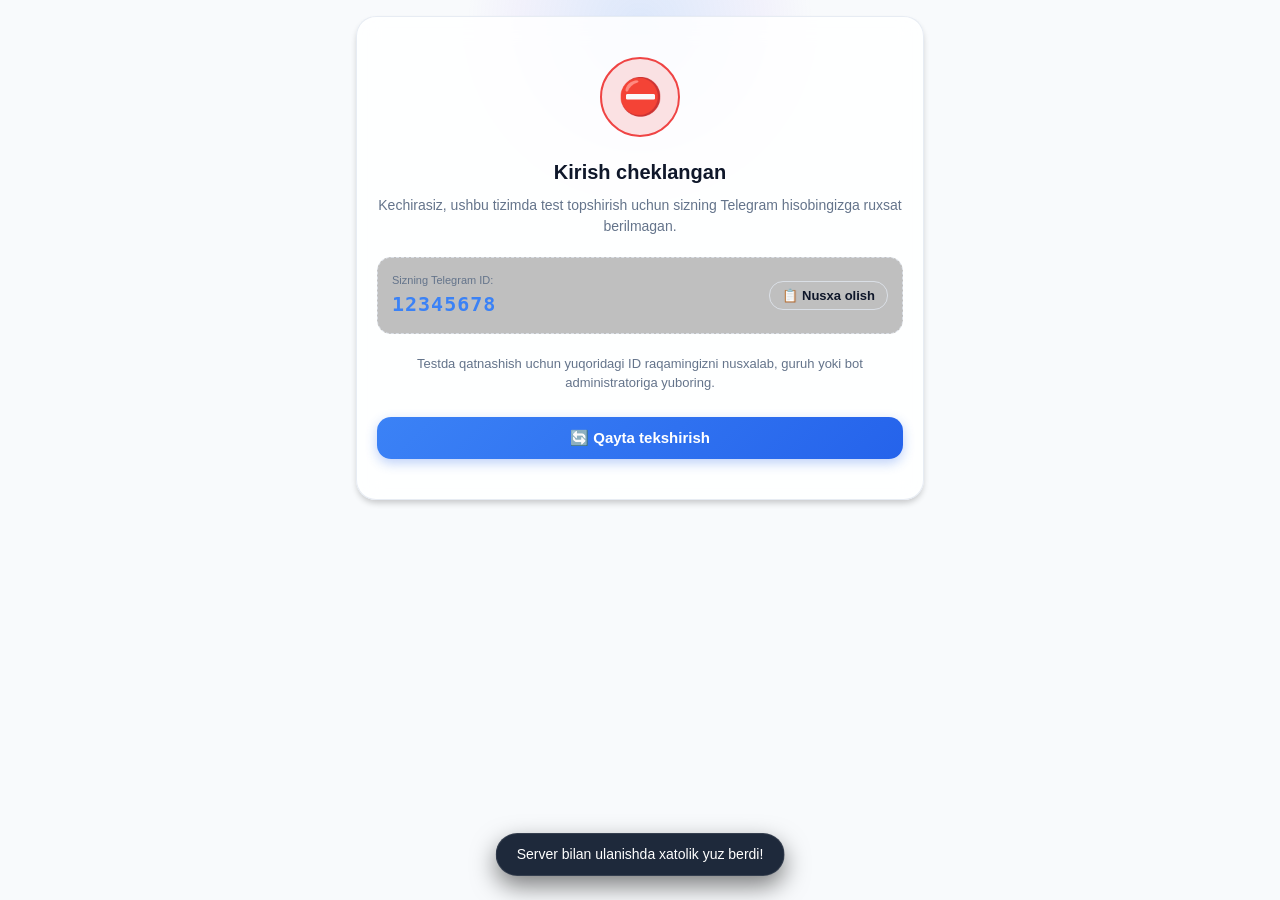
==== templates/index.html @ 949c12a4 "Initial commit" ====
<!DOCTYPE html>
<html lang="uz">
<head>
  <meta charset="UTF-8">
  <meta name="viewport" content="width=device-width, initial-scale=1.0, maximum-scale=1.0, user-scalable=no">
  <title>Onlayn Test Tizimi</title>
  
  <!-- Telegram Web App SDK -->
  <script src="https://telegram.org/js/telegram-web-app.js"></script>
  
  <!-- Stylesheets -->
  <link rel="stylesheet" href="/static/css/style.css?v=1.0">
</head>
<body>
  <div class="ambient-glow"></div>

  <div class="container">
    
    <!-- APP HEADER -->
    <header class="app-header" id="appHeader" style="display: none;">
      <div class="user-badge">
        <div class="user-avatar" id="headerAvatar">U</div>
        <div class="user-info">
          <span class="user-name" id="headerName">Yuklanmoqda...</span>
          <span class="user-id-badge" id="headerId">ID: ...</span>
        </div>
      </div>
      
      <!-- Timer (visible during quiz) -->
      <div class="timer-badge" id="timerBadge" style="display: none;">
        <span>⏱️</span>
        <span id="timerText">50:00</span>
      </div>
    </header>

    <!-- VIEW 1: LOADING -->
    <main id="loadingView" class="glass-card" style="text-align: center; padding: 60px 20px;">
      <div class="spinner"></div>
      <p style="margin-top: 20px; font-weight: 500; color: var(--hint-color);" id="loadingStatusText">
        Tizim ma'lumotlari yuklanmoqda...
      </p>
    </main>

    <!-- VIEW 2: ACCESS DENIED (Ruxsat berilmagan) -->
    <main id="deniedView" class="glass-card denied-screen" style="display: none;">
      <div class="denied-icon">⛔</div>
      <h2 style="font-size: 20px; margin-bottom: 8px;">Kirish cheklangan</h2>
      <p style="color: var(--hint-color); font-size: 14px;">
        Kechirasiz, ushbu tizimda test topshirish uchun sizning Telegram hisobingizga ruxsat berilmagan.
      </p>

      <div class="id-box">
        <div style="text-align: left;">
          <div style="font-size: 11px; color: var(--hint-color);">Sizning Telegram ID:</div>
          <div class="id-value" id="deniedUserId">12345678</div>
        </div>
        <button class="btn btn-outline" style="padding: 6px 12px; font-size: 13px;" onclick="copyTelegramId()">
          📋 Nusxa olish
        </button>
      </div>

      <p style="font-size: 13px; color: var(--hint-color); margin-bottom: 24px;">
        Testda qatnashish uchun yuqoridagi ID raqamingizni nusxalab, guruh yoki bot administratoriga yuboring.
      </p>

      <button class="btn btn-primary btn-full" onclick="recheckAccess()">
        🔄 Qayta tekshirish
      </button>
    </main>

    <!-- VIEW 3: WELCOME / START SCREEN -->
    <main id="welcomeView" class="glass-card" style="display: none;">
      <div style="text-align: center; margin-bottom: 24px;">
        <div style="font-size: 40px; margin-bottom: 10px;">🎯</div>
        <h2 style="font-size: 22px; font-weight: 700; margin-bottom: 6px;" id="welcomeTitle">
          Xush kelibsiz!
        </h2>
        <p style="color: var(--hint-color); font-size: 14px;">
          Onlayn test topshirish platformasi
        </p>
      </div>

      <!-- Test parameters card -->
      <div style="background: rgba(255,255,255,0.04); border-radius: var(--radius-md); padding: 16px; margin-bottom: 20px;">
        <div style="display: flex; justify-content: space-between; margin-bottom: 12px;">
          <span style="color: var(--hint-color); font-size: 14px;">📝 Savollar soni:</span>
          <span style="font-weight: 700;" id="welcomeQuestionCount">50 ta</span>
        </div>
        <div style="display: flex; justify-content: space-between; margin-bottom: 12px;">
          <span style="color: var(--hint-color); font-size: 14px;">⏳ Ajratilgan vaqt:</span>
          <span style="font-weight: 700;" id="welcomeDuration">50 daqiqa</span>
        </div>
        <div style="display: flex; justify-content: space-between;">
          <span style="color: var(--hint-color); font-size: 14px;">🎯 O'tish bali:</span>
          <span style="font-weight: 700; color: var(--accent-success);" id="welcomePassScore">60%</span>
        </div>
      </div>

      <!-- Rules list -->
      <div style="font-size: 13px; color: var(--hint-color); margin-bottom: 24px; line-height: 1.6;">
        <p>• Har bir savolda 4 ta variantdan faqat 1 tasi to'g'ri.</p>
        <p>• Savollar orasida erkin o'tishingiz va javoblarni o'zgartirishingiz mumkin.</p>
        <p>• Vaqt tugagach barcha belgilangan javoblar avtomatik saqlanadi.</p>
      </div>

      <button class="btn btn-primary btn-full" style="font-size: 17px; padding: 14px;" onclick="startQuiz()">
        🚀 Testni boshlash
      </button>

      <button class="btn btn-outline btn-full" style="margin-top: 10px;" onclick="openHistoryModal()">
        📊 Mening natijalarim
      </button>
    </main>

    <!-- VIEW 4: QUIZ INTERACTIVE VIEW -->
    <main id="quizView" style="display: none; flex-direction: column; flex: 1;">
      
      <!-- Progress Bar -->
      <div class="quiz-progress-wrapper">
        <div class="quiz-progress-info">
          <span>Savol <strong id="progressCurrent">1</strong> / <span id="progressTotal">50</span></span>
          <span>Javob berildi: <strong id="progressAnsweredCount">0</strong></span>
        </div>
        <div class="progress-track">
          <div class="progress-fill" id="progressBar"></div>
        </div>
      </div>

      <!-- Question Card -->
      <div class="glass-card" style="margin-bottom: 16px;">
        <div class="question-header">
          <span class="q-tag" id="qCategory">Umumiy</span>
          <button class="flag-btn" id="flagBtn" onclick="toggleFlagCurrentQuestion()">
            <span id="flagIcon">☆</span>
            <span id="flagText">Belgilash</span>
          </button>
        </div>

        <div class="question-text" id="questionText">
          Savol yuklanmoqda...
        </div>

        <!-- Options A, B, C, D -->
        <div class="options-list" id="optionsContainer">
          <!-- Rendered dynamically -->
        </div>
      </div>

      <!-- Navigation & Controls -->
      <div class="quiz-nav-footer">
        <button class="btn btn-outline" id="prevBtn" onclick="goToPrevQuestion()">
          ◀️ Oldingi
        </button>

        <button class="btn btn-outline" onclick="openPaletteModal()" title="Savollar ro'yxati">
          📌 <span id="paletteBtnText">1/50</span>
        </button>

        <button class="btn btn-primary" id="nextBtn" onclick="goToNextQuestion()">
          Keyingi ▶️
        </button>
      </div>

      <div style="margin-top: 12px;">
        <button class="btn btn-success btn-full" onclick="promptFinishQuiz()">
          ✅ Testni yakunlash
        </button>
      </div>

    </main>

    <!-- VIEW 5: RESULTS & REVIEW VIEW -->
    <main id="resultsView" style="display: none;">
      
      <div class="glass-card results-card">
        <div class="score-circle" id="resultScoreCircle">
          <span class="score-percent" id="resultPercentage">0%</span>
          <span class="score-ratio" id="resultRatio">0 / 0</span>
        </div>

        <h2 style="font-size: 20px; font-weight: 700; margin-bottom: 6px;" id="resultStatusTitle">
          Test yakunlandi
        </h2>
        <p style="color: var(--hint-color); font-size: 14px;" id="resultStatusSubtitle">
          Natijangiz hisoblandi
        </p>

        <!-- Stats Grid -->
        <div class="stats-grid">
          <div class="stat-card">
            <div class="stat-label">To'g'ri javoblar</div>
            <div class="stat-val" style="color: var(--accent-success);" id="statCorrect">0</div>
          </div>
          <div class="stat-card">
            <div class="stat-label">Noto'g'ri javoblar</div>
            <div class="stat-val" style="color: var(--accent-danger);" id="statWrong">0</div>
          </div>
          <div class="stat-card">
            <div class="stat-label">Sarflangan vaqt</div>
            <div class="stat-val" id="statTime">00:00</div>
          </div>
          <div class="stat-card">
            <div class="stat-label">O'tish holati</div>
            <div class="stat-val" id="statPassed">O'tdi</div>
          </div>
        </div>

        <div style="display: flex; gap: 10px;">
          <button class="btn btn-primary btn-full" onclick="restartTest()">
            🔄 Qayta topshirish
          </button>
          <button class="btn btn-outline" onclick="closeWebApp()">
            Chiqish
          </button>
        </div>
      </div>

      <!-- Detailed Review Section -->
      <div class="glass-card">
        <h3 style="font-size: 17px; font-weight: 700; margin-bottom: 12px;">
          Xatolar ustida ishlash & Tahlil
        </h3>

        <!-- Filter tabs -->
        <div class="filter-tabs">
          <div class="filter-tab active" data-filter="all" onclick="filterReview('all')">
            Barchasi (<span id="countAll">0</span>)
          </div>
          <div class="filter-tab" data-filter="wrong" onclick="filterReview('wrong')">
            Noto'g'ri (<span id="countWrong">0</span>)
          </div>
          <div class="filter-tab" data-filter="correct" onclick="filterReview('correct')">
            To'g'ri (<span id="countCorrect">0</span>)
          </div>
        </div>

        <div id="reviewContainer">
          <!-- Rendered dynamically -->
        </div>
      </div>

    </main>

  </div>

  <!-- MODAL 1: QUESTION PALETTE GRID -->
  <div class="modal-overlay" id="paletteModal" onclick="closePaletteModal(event)">
    <div class="modal-sheet" onclick="event.stopPropagation()">
      <div class="sheet-handle"></div>
      <div class="sheet-title">
        <span>Savollar ro'yxati</span>
        <button class="btn btn-outline btn-icon-only" style="width: 32px; height: 32px; font-size: 16px;" onclick="closePaletteModal()">✕</button>
      </div>

      <!-- Grid of questions 1..50 -->
      <div class="palette-grid" id="paletteGrid">
        <!-- Rendered dynamically -->
      </div>

      <!-- Legend -->
      <div class="palette-legend">
        <div class="legend-badge">
          <div class="legend-dot" style="background: var(--accent-success);"></div>
          <span>Javob berilgan</span>
        </div>
        <div class="legend-badge">
          <div class="legend-dot" style="background: var(--accent-warning);"></div>
          <span>Belgilangan (★)</span>
        </div>
        <div class="legend-badge">
          <div class="legend-dot" style="background: rgba(255,255,255,0.2);"></div>
          <span>Javobsiz</span>
        </div>
        <div class="legend-badge">
          <div class="legend-dot" style="border: 2px solid var(--accent-primary);"></div>
          <span>Hozirgi savol</span>
        </div>
      </div>
    </div>
  </div>

  <!-- MODAL 2: FINISH CONFIRMATION -->
  <div class="modal-overlay" id="confirmModal">
    <div class="modal-sheet" onclick="event.stopPropagation()">
      <div class="sheet-handle"></div>
      <h3 style="font-size: 18px; font-weight: 700; margin-bottom: 8px;">
        Testni yakunlaysizmi?
      </h3>
      <p style="color: var(--hint-color); font-size: 14px; margin-bottom: 16px;" id="confirmSummaryText">
        Siz 50 ta savoldan 45 tasiga javob berdingiz.
      </p>

      <div style="display: flex; gap: 10px;">
        <button class="btn btn-outline btn-full" onclick="closeConfirmModal()">
          Davom etish
        </button>
        <button class="btn btn-success btn-full" onclick="submitQuizFinal()">
          Yakunlash
        </button>
      </div>
    </div>
  </div>

  <!-- MODAL 3: PAST RESULTS & PERSONAL ANALYTICS -->
  <div class="modal-overlay" id="historyModal" onclick="closeHistoryModal(event)">
    <div class="modal-sheet" onclick="event.stopPropagation()">
      <div class="sheet-handle"></div>
      <div class="sheet-title">
        <span>Mening Natijalarim va Tahlil</span>
        <button class="btn btn-outline btn-icon-only" style="width: 32px; height: 32px;" onclick="closeHistoryModal()">✕</button>
      </div>

      <!-- Tabs: Tahlil vs Tarix -->
      <div class="filter-tabs" style="margin-top: 6px; margin-bottom: 14px;">
        <div class="filter-tab active" id="tabUserAnalytics" onclick="switchUserModalTab('analytics')">
          📈 O'zlashtirish tahlili
        </div>
        <div class="filter-tab" id="tabUserHistory" onclick="switchUserModalTab('history')">
          📋 Urinishlar tarixi
        </div>
      </div>

      <!-- Container 1: Personal Analytics -->
      <div id="userAnalyticsView">
        <div class="stats-grid" style="margin-top: 0; margin-bottom: 14px;">
          <div class="stat-card">
            <div class="stat-label">Eng yuqori ball</div>
            <div class="stat-val" style="color: var(--accent-success);" id="userBestScore">0%</div>
          </div>
          <div class="stat-card">
            <div class="stat-label">O'rtacha ball</div>
            <div class="stat-val" style="color: var(--accent-primary);" id="userAvgScore">0%</div>
          </div>
        </div>

        <div style="font-weight: 600; font-size: 14px; margin-bottom: 8px;">
          📚 Fanlar bo'yicha tahlil (Kuchli va zaif tomonlar):
        </div>
        <div id="userCategoryBreakdown" style="display: flex; flex-direction: column; gap: 8px; margin-bottom: 14px;">
          <!-- Dynamic category accuracy bars -->
        </div>
      </div>

      <!-- Container 2: History List -->
      <div id="historyList" style="display: none;">
        <p style="color: var(--hint-color); text-align: center; padding: 20px;">Yuklanmoqda...</p>
      </div>
    </div>
  </div>

  <!-- Toast message element -->
  <div class="toast" id="toast"></div>

  <!-- App logic JavaScript -->
  <script src="/static/js/app.js?v=1.0"></script>
</body>
</html>
---- static/css/style.css ----
/* ===================================================
   TELEGRAM WEB APP QUIZ PLATFORM - STYLES
   Modern, sleek, mobile-first design with Telegram Theme integration
   =================================================== */

:root {
  --bg-color: var(--tg-theme-bg-color, #0f172a);
  --secondary-bg-color: var(--tg-theme-secondary-bg-color, #1e293b);
  --card-bg: rgba(30, 41, 59, 0.7);
  --card-border: rgba(255, 255, 255, 0.1);
  --text-color: var(--tg-theme-text-color, #f8fafc);
  --hint-color: var(--tg-theme-hint-color, #94a3b8);
  --link-color: var(--tg-theme-link-color, #38bdf8);
  --button-color: var(--tg-theme-button-color, #2563eb);
  --button-text-color: var(--tg-theme-button-text-color, #ffffff);

  --accent-primary: #3b82f6;
  --accent-success: #10b981;
  --accent-warning: #f59e0b;
  --accent-danger: #ef4444;
  --accent-purple: #8b5cf6;

  --shadow-sm: 0 1px 2px 0 rgba(0, 0, 0, 0.05);
  --shadow-md: 0 4px 6px -1px rgba(0, 0, 0, 0.2);
  --shadow-lg: 0 10px 15px -3px rgba(0, 0, 0, 0.3);
  --radius-sm: 8px;
  --radius-md: 14px;
  --radius-lg: 20px;
  --radius-full: 9999px;

  --font-family: -apple-system, BlinkMacSystemFont, 'Segoe UI', Roboto, Helvetica, Arial, sans-serif;
}

/* Light theme overrides if Telegram is in light mode */
@media (prefers-color-scheme: light) {
  :root:not(.dark-mode) {
    --bg-color: var(--tg-theme-bg-color, #f8fafc);
    --secondary-bg-color: var(--tg-theme-secondary-bg-color, #ffffff);
    --card-bg: rgba(255, 255, 255, 0.85);
    --card-border: rgba(226, 232, 240, 0.8);
    --text-color: var(--tg-theme-text-color, #0f172a);
    --hint-color: var(--tg-theme-hint-color, #64748b);
  }
}

* {
  margin: 0;
  padding: 0;
  box-sizing: border-box;
  -webkit-tap-highlight-color: transparent;
  font-family: var(--font-family);
}

body {
  background-color: var(--bg-color);
  color: var(--text-color);
  min-height: 100vh;
  display: flex;
  flex-direction: column;
  overflow-x: hidden;
  position: relative;
  font-size: 15px;
  line-height: 1.5;
}

/* Background ambient glow effect */
.ambient-glow {
  position: fixed;
  top: -150px;
  left: 50%;
  transform: translateX(-50%);
  width: 350px;
  height: 350px;
  background: radial-gradient(circle, rgba(59, 130, 246, 0.15) 0%, rgba(139, 92, 246, 0.05) 50%, transparent 70%);
  pointer-events: none;
  z-index: 0;
}

.container {
  max-width: 600px;
  width: 100%;
  margin: 0 auto;
  padding: 16px;
  position: relative;
  z-index: 1;
  flex: 1;
  display: flex;
  flex-direction: column;
}

/* Glassmorphism Card */
.glass-card {
  background: var(--card-bg);
  backdrop-filter: blur(12px);
  -webkit-backdrop-filter: blur(12px);
  border: 1px solid var(--card-border);
  border-radius: var(--radius-lg);
  padding: 20px;
  box-shadow: var(--shadow-md);
  margin-bottom: 16px;
}

/* Header */
.app-header {
  display: flex;
  align-items: center;
  justify-content: space-between;
  padding-bottom: 12px;
  margin-bottom: 16px;
  border-bottom: 1px solid var(--card-border);
}

.user-badge {
  display: flex;
  align-items: center;
  gap: 10px;
}

.user-avatar {
  width: 38px;
  height: 38px;
  border-radius: var(--radius-full);
  background: linear-gradient(135deg, var(--accent-primary), var(--accent-purple));
  display: flex;
  align-items: center;
  justify-content: center;
  font-weight: 700;
  color: #fff;
  font-size: 16px;
  box-shadow: 0 2px 6px rgba(59, 130, 246, 0.4);
}

.user-info {
  display: flex;
  flex-direction: column;
}

.user-name {
  font-weight: 600;
  font-size: 15px;
}

.user-id-badge {
  font-size: 11px;
  color: var(--hint-color);
}

/* Timer Badge */
.timer-badge {
  display: flex;
  align-items: center;
  gap: 6px;
  background: rgba(59, 130, 246, 0.15);
  border: 1px solid rgba(59, 130, 246, 0.3);
  padding: 6px 14px;
  border-radius: var(--radius-full);
  font-weight: 700;
  font-size: 16px;
  font-family: monospace;
  color: var(--accent-primary);
  letter-spacing: 0.5px;
  transition: all 0.3s ease;
}

.timer-badge.warning {
  background: rgba(245, 158, 11, 0.2);
  border-color: var(--accent-warning);
  color: var(--accent-warning);
}

.timer-badge.danger {
  background: rgba(239, 68, 68, 0.25);
  border-color: var(--accent-danger);
  color: var(--accent-danger);
  animation: pulse 1s infinite alternate;
}

@keyframes pulse {
  0% { transform: scale(1); }
  100% { transform: scale(1.05); }
}

/* Progress bar */
.quiz-progress-wrapper {
  margin-bottom: 16px;
}

.quiz-progress-info {
  display: flex;
  justify-content: space-between;
  font-size: 12px;
  color: var(--hint-color);
  margin-bottom: 6px;
}

.progress-track {
  width: 100%;
  height: 6px;
  background: rgba(255, 255, 255, 0.1);
  border-radius: var(--radius-full);
  overflow: hidden;
}

.progress-fill {
  height: 100%;
  background: linear-gradient(90deg, var(--accent-primary), var(--accent-purple));
  width: 0%;
  border-radius: var(--radius-full);
  transition: width 0.3s ease;
}

/* Question Area */
.question-header {
  display: flex;
  justify-content: space-between;
  align-items: center;
  margin-bottom: 12px;
}

.q-tag {
  font-size: 12px;
  padding: 4px 10px;
  border-radius: var(--radius-full);
  background: rgba(255, 255, 255, 0.1);
  color: var(--hint-color);
  font-weight: 500;
}

.flag-btn {
  background: none;
  border: none;
  color: var(--hint-color);
  cursor: pointer;
  display: flex;
  align-items: center;
  gap: 4px;
  font-size: 13px;
  padding: 4px 8px;
  border-radius: var(--radius-sm);
  transition: all 0.2s ease;
}

.flag-btn.flagged {
  color: var(--accent-warning);
  background: rgba(245, 158, 11, 0.15);
}

.question-text {
  font-size: 17px;
  font-weight: 600;
  line-height: 1.45;
  margin-bottom: 20px;
  color: var(--text-color);
}

/* Options List */
.options-list {
  display: flex;
  flex-direction: column;
  gap: 10px;
}

.option-item {
  display: flex;
  align-items: flex-start;
  gap: 12px;
  padding: 14px 16px;
  background: rgba(255, 255, 255, 0.04);
  border: 1.5px solid var(--card-border);
  border-radius: var(--radius-md);
  cursor: pointer;
  transition: all 0.2s cubic-bezier(0.4, 0, 0.2, 1);
  user-select: none;
}

.option-item:hover {
  background: rgba(255, 255, 255, 0.08);
  border-color: rgba(255, 255, 255, 0.2);
}

.option-item.selected {
  background: rgba(59, 130, 246, 0.15);
  border-color: var(--accent-primary);
  box-shadow: 0 0 0 1px var(--accent-primary);
}

.option-letter {
  display: flex;
  align-items: center;
  justify-content: center;
  width: 28px;
  height: 28px;
  border-radius: var(--radius-full);
  background: rgba(255, 255, 255, 0.1);
  font-weight: 700;
  font-size: 13px;
  flex-shrink: 0;
  transition: all 0.2s ease;
}

.option-item.selected .option-letter {
  background: var(--accent-primary);
  color: #fff;
}

.option-text {
  font-size: 15px;
  padding-top: 3px;
  flex: 1;
  word-break: break-word;
}

/* Bottom Navigation Controls */
.quiz-nav-footer {
  margin-top: auto;
  padding-top: 16px;
  display: flex;
  align-items: center;
  justify-content: space-between;
  gap: 8px;
}

.btn {
  display: inline-flex;
  align-items: center;
  justify-content: center;
  gap: 8px;
  padding: 12px 18px;
  font-size: 15px;
  font-weight: 600;
  border-radius: var(--radius-md);
  border: none;
  cursor: pointer;
  transition: all 0.2s ease;
  text-decoration: none;
}

.btn:active {
  transform: scale(0.98);
}

.btn-primary {
  background: linear-gradient(135deg, var(--accent-primary), #2563eb);
  color: #ffffff;
  box-shadow: 0 4px 12px rgba(37, 99, 235, 0.3);
}

.btn-primary:hover {
  background: linear-gradient(135deg, #2563eb, #1d4ed8);
}

.btn-success {
  background: linear-gradient(135deg, var(--accent-success), #059669);
  color: #ffffff;
  box-shadow: 0 4px 12px rgba(16, 185, 129, 0.3);
}

.btn-outline {
  background: transparent;
  border: 1px solid var(--card-border);
  color: var(--text-color);
}

.btn-outline:hover {
  background: rgba(255, 255, 255, 0.05);
}

.btn-icon-only {
  width: 44px;
  height: 44px;
  padding: 0;
  border-radius: var(--radius-md);
}

.btn-full {
  width: 100%;
}

/* Palette Drawer / Modal */
.modal-overlay {
  position: fixed;
  inset: 0;
  background: rgba(0, 0, 0, 0.7);
  backdrop-filter: blur(4px);
  -webkit-backdrop-filter: blur(4px);
  z-index: 100;
  display: flex;
  align-items: flex-end;
  justify-content: center;
  opacity: 0;
  pointer-events: none;
  transition: opacity 0.3s ease;
}

.modal-overlay.active {
  opacity: 1;
  pointer-events: auto;
}

.modal-sheet {
  background: var(--secondary-bg-color);
  width: 100%;
  max-width: 600px;
  max-height: 85vh;
  border-radius: var(--radius-lg) var(--radius-lg) 0 0;
  padding: 20px;
  display: flex;
  flex-direction: column;
  transform: translateY(100%);
  transition: transform 0.3s cubic-bezier(0.16, 1, 0.3, 1);
  overflow-y: auto;
  box-shadow: 0 -10px 25px rgba(0, 0, 0, 0.5);
}

.modal-overlay.active .modal-sheet {
  transform: translateY(0);
}

.sheet-handle {
  width: 40px;
  height: 4px;
  background: rgba(255, 255, 255, 0.2);
  border-radius: var(--radius-full);
  margin: 0 auto 16px auto;
}

.sheet-title {
  font-size: 18px;
  font-weight: 700;
  margin-bottom: 12px;
  display: flex;
  justify-content: space-between;
  align-items: center;
}

/* Question Palette Grid (1 to 50) */
.palette-grid {
  display: grid;
  grid-template-columns: repeat(6, 1fr);
  gap: 8px;
  margin-bottom: 16px;
}

@media (min-width: 420px) {
  .palette-grid {
    grid-template-columns: repeat(8, 1fr);
  }
}

.palette-item {
  aspect-ratio: 1;
  display: flex;
  align-items: center;
  justify-content: center;
  font-size: 14px;
  font-weight: 600;
  border-radius: var(--radius-sm);
  background: rgba(255, 255, 255, 0.05);
  border: 1px solid var(--card-border);
  color: var(--hint-color);
  cursor: pointer;
  transition: all 0.2s ease;
  position: relative;
}

.palette-item.current {
  border: 2px solid var(--accent-primary);
  color: var(--accent-primary);
  font-weight: 700;
}

.palette-item.answered {
  background: rgba(16, 185, 129, 0.25);
  border-color: var(--accent-success);
  color: #fff;
}

.palette-item.flagged {
  background: rgba(245, 158, 11, 0.25);
  border-color: var(--accent-warning);
  color: #fff;
}

.palette-item.flagged::after {
  content: '★';
  position: absolute;
  top: 1px;
  right: 2px;
  font-size: 8px;
  color: var(--accent-warning);
}

.palette-legend {
  display: flex;
  flex-wrap: wrap;
  gap: 12px;
  font-size: 12px;
  color: var(--hint-color);
  padding-top: 12px;
  border-top: 1px solid var(--card-border);
}

.legend-badge {
  display: flex;
  align-items: center;
  gap: 6px;
}

.legend-dot {
  width: 10px;
  height: 10px;
  border-radius: var(--radius-full);
}

/* Access Denied Screen */
.denied-screen {
  text-align: center;
  padding: 40px 20px;
}

.denied-icon {
  width: 80px;
  height: 80px;
  margin: 0 auto 20px auto;
  background: rgba(239, 68, 68, 0.15);
  border: 2px solid var(--accent-danger);
  border-radius: var(--radius-full);
  display: flex;
  align-items: center;
  justify-content: center;
  font-size: 36px;
}

.id-box {
  background: rgba(0, 0, 0, 0.25);
  border: 1px dashed var(--card-border);
  padding: 14px;
  border-radius: var(--radius-md);
  margin: 20px 0;
  display: flex;
  align-items: center;
  justify-content: space-between;
}

.id-value {
  font-family: monospace;
  font-size: 20px;
  font-weight: 700;
  letter-spacing: 1px;
  color: var(--accent-primary);
}

/* Results Screen */
.results-card {
  text-align: center;
  padding: 30px 20px;
}

.score-circle {
  width: 130px;
  height: 130px;
  border-radius: var(--radius-full);
  margin: 0 auto 20px auto;
  display: flex;
  flex-direction: column;
  align-items: center;
  justify-content: center;
  background: radial-gradient(circle, rgba(59, 130, 246, 0.2) 0%, transparent 80%);
  border: 4px solid var(--accent-primary);
  box-shadow: 0 0 25px rgba(59, 130, 246, 0.3);
}

.score-circle.passed {
  border-color: var(--accent-success);
  box-shadow: 0 0 25px rgba(16, 185, 129, 0.4);
}

.score-circle.failed {
  border-color: var(--accent-danger);
  box-shadow: 0 0 25px rgba(239, 68, 68, 0.4);
}

.score-percent {
  font-size: 32px;
  font-weight: 800;
  line-height: 1;
}

.score-ratio {
  font-size: 13px;
  color: var(--hint-color);
  margin-top: 4px;
}

.stats-grid {
  display: grid;
  grid-template-columns: 1fr 1fr;
  gap: 12px;
  margin: 20px 0;
}

.stat-card {
  background: rgba(255, 255, 255, 0.04);
  padding: 14px;
  border-radius: var(--radius-md);
  text-align: left;
}

.stat-label {
  font-size: 12px;
  color: var(--hint-color);
  margin-bottom: 4px;
}

.stat-val {
  font-size: 18px;
  font-weight: 700;
}

/* Review Filter */
.filter-tabs {
  display: flex;
  gap: 8px;
  margin-bottom: 16px;
  overflow-x: auto;
}

.filter-tab {
  padding: 6px 14px;
  font-size: 13px;
  font-weight: 600;
  border-radius: var(--radius-full);
  background: rgba(255, 255, 255, 0.05);
  border: 1px solid var(--card-border);
  color: var(--hint-color);
  cursor: pointer;
  white-space: nowrap;
}

.filter-tab.active {
  background: var(--accent-primary);
  color: #fff;
  border-color: var(--accent-primary);
}

/* Review Question Card */
.review-item {
  border-left: 4px solid #64748b;
  margin-bottom: 14px;
}

.review-item.correct {
  border-left-color: var(--accent-success);
}

.review-item.wrong {
  border-left-color: var(--accent-danger);
}

.review-explanation {
  background: rgba(59, 130, 246, 0.1);
  border: 1px solid rgba(59, 130, 246, 0.2);
  border-radius: var(--radius-sm);
  padding: 10px;
  font-size: 13px;
  margin-top: 10px;
}

/* Toast Notification */
.toast {
  position: fixed;
  bottom: 24px;
  left: 50%;
  transform: translateX(-50%) translateY(100px);
  background: #1e293b;
  color: #ffffff;
  padding: 10px 20px;
  border-radius: var(--radius-full);
  font-size: 14px;
  font-weight: 500;
  box-shadow: 0 10px 25px rgba(0,0,0,0.5);
  border: 1px solid rgba(255, 255, 255, 0.1);
  z-index: 999;
  opacity: 0;
  transition: all 0.3s cubic-bezier(0.16, 1, 0.3, 1);
  pointer-events: none;
}

.toast.show {
  transform: translateX(-50%) translateY(0);
  opacity: 1;
}

/* Loading Spinner */
.spinner {
  width: 40px;
  height: 40px;
  border: 3px solid rgba(255, 255, 255, 0.1);
  border-top-color: var(--accent-primary);
  border-radius: 50%;
  animation: spin 0.8s linear infinite;
  margin: 0 auto;
}

@keyframes spin {
  to { transform: rotate(360deg); }
}
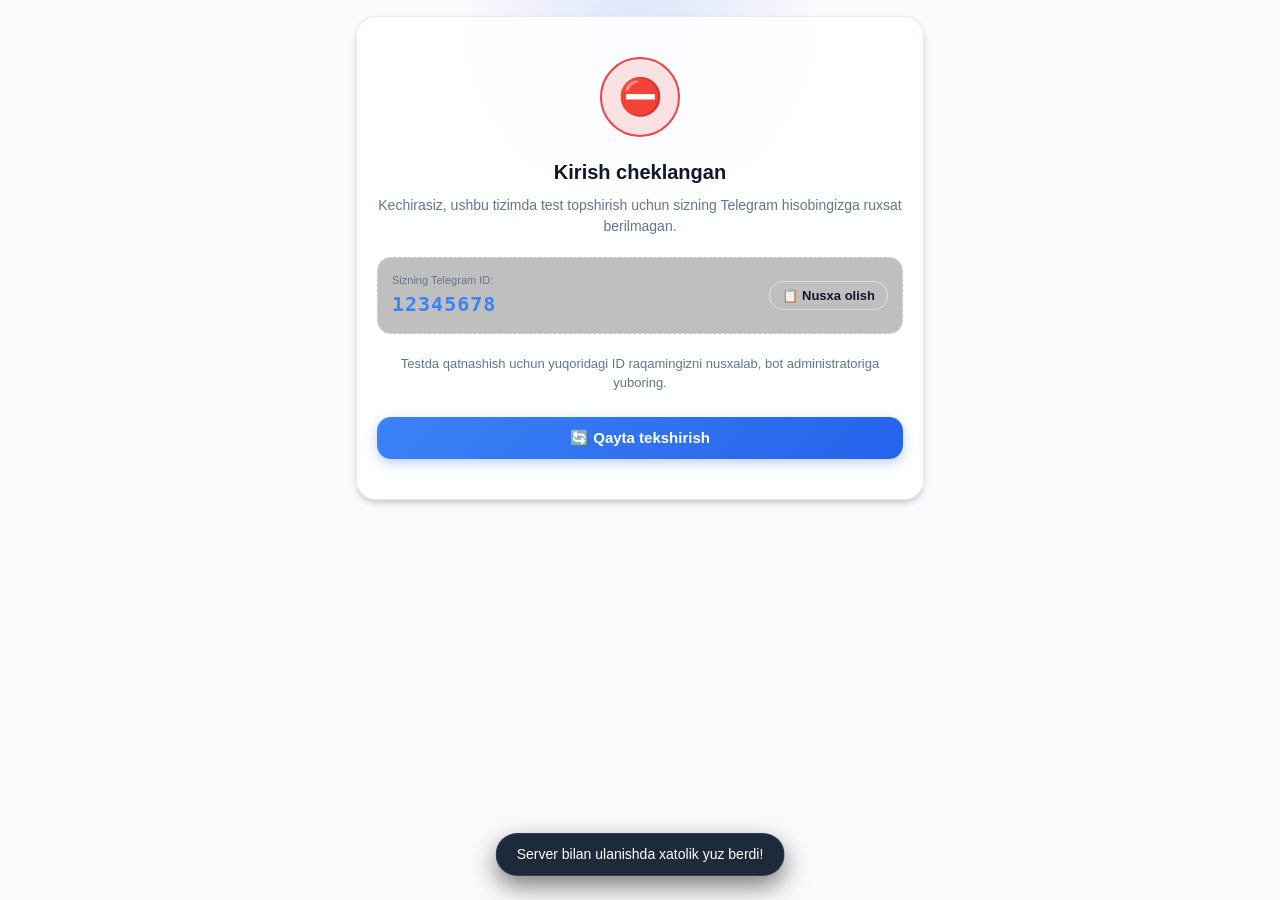
==== commit 04434f06: "Bot yangilandi 2" ====
--- a/templates/index.html
+++ b/templates/index.html
@@ -14,6 +14,18 @@
 <body>
   <div class="ambient-glow"></div>
 
+  <!-- Security Shield Overlay (Anti-Screenshot / Anti-Tab-Switch Shield) -->
+  <div class="security-shield" id="securityShield">
+    <div class="security-icon">🔒</div>
+    <h2 style="font-size: 20px; font-weight: 700; margin-bottom: 8px;">Xavfsizlik rejimi faol</h2>
+    <p style="color: var(--hint-color); font-size: 14px; max-width: 320px; margin-bottom: 20px;">
+      Test davomida boshqa oynaga o'tish yoki ekranni rasmga olish taqiqlangan!
+    </p>
+    <button class="btn btn-primary" onclick="dismissSecurityShield()">
+      Testni davom ettirish
+    </button>
+  </div>
+
   <div class="container">
     
     <!-- APP HEADER -->
@@ -60,7 +72,7 @@
       </div>
 
       <p style="font-size: 13px; color: var(--hint-color); margin-bottom: 24px;">
-        Testda qatnashish uchun yuqoridagi ID raqamingizni nusxalab, guruh yoki bot administratoriga yuboring.
+        Testda qatnashish uchun yuqoridagi ID raqamingizni nusxalab, bot administratoriga yuboring.
       </p>
 
       <button class="btn btn-primary btn-full" onclick="recheckAccess()">
@@ -80,6 +92,42 @@
         </p>
       </div>
 
+      <!-- Test Section Selection -->
+      <div id="categorySelectContainer" style="margin-bottom: 16px; text-align: left;">
+        <label style="font-size: 13px; font-weight: 600; color: var(--hint-color); display: block; margin-bottom: 8px;">
+          📚 Test bo'limini tanlang:
+        </label>
+        <div class="category-select-wrapper">
+          <select id="quizCategorySelect" class="custom-select" onchange="onCategoryChange()">
+            <option value="Barchasi">Barcha ruxsat berilgan bo'limlar</option>
+          </select>
+        </div>
+      </div>
+
+      <!-- Question Count Limit Selection (Max 500) -->
+      <div style="margin-bottom: 20px; text-align: left;">
+        <div style="display: flex; justify-content: space-between; align-items: center; margin-bottom: 8px;">
+          <label style="font-size: 13px; font-weight: 600; color: var(--hint-color); margin: 0;">
+            🔢 Savollar soni (max 500 ta):
+          </label>
+          <span id="maxAvailableCountHint" style="font-size: 12px; color: var(--accent-primary);"></span>
+        </div>
+        <div class="count-pills" id="countPillsContainer" style="margin-bottom: 10px;">
+          <button type="button" class="count-pill" data-count="10" onclick="selectQuestionCount(10)">10 ta</button>
+          <button type="button" class="count-pill" data-count="25" onclick="selectQuestionCount(25)">25 ta</button>
+          <button type="button" class="count-pill active" data-count="50" onclick="selectQuestionCount(50)">50 ta</button>
+          <button type="button" class="count-pill" data-count="100" onclick="selectQuestionCount(100)">100 ta</button>
+          <button type="button" class="count-pill" data-count="250" onclick="selectQuestionCount(250)">250 ta</button>
+          <button type="button" class="count-pill" data-count="500" onclick="selectQuestionCount(500)">500 ta</button>
+        </div>
+        <!-- Custom Count Input (1..500) -->
+        <div style="display: flex; gap: 8px; align-items: center; background: rgba(255,255,255,0.03); padding: 8px 12px; border-radius: var(--radius-sm); border: 1px solid var(--card-border);">
+          <span style="font-size: 13px; color: var(--hint-color);">Boshqa miqdor:</span>
+          <input type="number" id="customCountInput" class="custom-select" style="padding: 6px 10px; font-size: 14px; width: 90px; text-align: center;" placeholder="Son" min="1" max="500" oninput="onCustomCountInput(this.value)">
+          <span style="font-size: 12px; color: var(--hint-color);">(1 dan 500 gacha)</span>
+        </div>
+      </div>
+
       <!-- Test parameters card -->
       <div style="background: rgba(255,255,255,0.04); border-radius: var(--radius-md); padding: 16px; margin-bottom: 20px;">
         <div style="display: flex; justify-content: space-between; margin-bottom: 12px;">
@@ -97,10 +145,12 @@
       </div>
 
       <!-- Rules list -->
-      <div style="font-size: 13px; color: var(--hint-color); margin-bottom: 24px; line-height: 1.6;">
+      <div style="font-size: 13px; color: var(--hint-color); margin-bottom: 24px; line-height: 1.6; text-align: left;">
         <p>• Har bir savolda 4 ta variantdan faqat 1 tasi to'g'ri.</p>
+        <p>• Savollar va javob variantlari har safar tasodifiy aralashtiriladi.</p>
         <p>• Savollar orasida erkin o'tishingiz va javoblarni o'zgartirishingiz mumkin.</p>
         <p>• Vaqt tugagach barcha belgilangan javoblar avtomatik saqlanadi.</p>
+        <p>• ⚠️ Test davomida nusxa olish yoki skrinshot qilish qat'iyan taqiqlanadi.</p>
       </div>
 
       <button class="btn btn-primary btn-full" style="font-size: 17px; padding: 14px;" onclick="startQuiz()">
@@ -334,7 +384,7 @@
         </div>
 
         <div style="font-weight: 600; font-size: 14px; margin-bottom: 8px;">
-          📚 Fanlar bo'yicha tahlil (Kuchli va zaif tomonlar):
+          📚 Bo'limlar bo'yicha tahlil (Kuchli va zaif tomonlar):
         </div>
         <div id="userCategoryBreakdown" style="display: flex; flex-direction: column; gap: 8px; margin-bottom: 14px;">
           <!-- Dynamic category accuracy bars -->
@@ -352,6 +402,6 @@
   <div class="toast" id="toast"></div>
 
   <!-- App logic JavaScript -->
-  <script src="/static/js/app.js?v=1.0"></script>
+  <script src="/static/js/app.js?v=2.0"></script>
 </body>
 </html>
--- a/static/css/style.css
+++ b/static/css/style.css
@@ -49,6 +49,11 @@
   box-sizing: border-box;
   -webkit-tap-highlight-color: transparent;
   font-family: var(--font-family);
+  -webkit-touch-callout: none !important; /* Disables mobile copy/callout menu */
+  user-select: none !important;            /* Disables text selection and copying */
+  -webkit-user-select: none !important;
+  -moz-user-select: none !important;
+  -ms-user-select: none !important;
 }
 
 body {
@@ -705,3 +710,105 @@
 @keyframes spin {
   to { transform: rotate(360deg); }
 }
+
+/* ===================================================
+   ANTI-SCREENSHOT, ANTI-COPY & SECURITY STYLES
+   =================================================== */
+
+/* Security Shield Overlay (activates on window blur, snipping tool, or screen capture) */
+.security-shield {
+  position: fixed;
+  inset: 0;
+  background: rgba(15, 23, 42, 0.97);
+  backdrop-filter: blur(40px);
+  -webkit-backdrop-filter: blur(40px);
+  z-index: 99999;
+  display: flex;
+  flex-direction: column;
+  align-items: center;
+  justify-content: center;
+  text-align: center;
+  padding: 24px;
+  opacity: 0;
+  pointer-events: none;
+  transition: opacity 0.2s ease;
+}
+
+.security-shield.active {
+  opacity: 1;
+  pointer-events: auto;
+}
+
+.security-icon {
+  font-size: 54px;
+  margin-bottom: 16px;
+  animation: pulse 1s infinite alternate;
+}
+
+/* Category & Question Count Selectors in Welcome Screen */
+.category-select-wrapper {
+  margin-bottom: 16px;
+  text-align: left;
+}
+
+.select-label {
+  font-size: 13px;
+  font-weight: 600;
+  color: var(--text-color);
+  margin-bottom: 6px;
+  display: block;
+}
+
+.custom-select {
+  width: 100%;
+  padding: 12px 14px;
+  background: rgba(255, 255, 255, 0.06);
+  border: 1.5px solid var(--card-border);
+  border-radius: var(--radius-md);
+  color: var(--text-color);
+  font-size: 14px;
+  font-weight: 500;
+  outline: none;
+  cursor: pointer;
+}
+
+.custom-select option {
+  background: var(--secondary-bg-color);
+  color: var(--text-color);
+}
+
+.count-pills {
+  display: flex;
+  flex-wrap: wrap;
+  gap: 8px;
+  margin-top: 6px;
+}
+
+.count-pill {
+  flex: 1 1 calc(33.333% - 8px);
+  min-width: 65px;
+  padding: 8px 4px;
+  text-align: center;
+  font-size: 13px;
+  font-weight: 600;
+  border-radius: var(--radius-sm);
+  background: rgba(255, 255, 255, 0.05);
+  border: 1px solid var(--card-border);
+  cursor: pointer;
+  transition: all 0.2s ease;
+  user-select: none;
+}
+
+.count-pill.active {
+  background: var(--accent-primary);
+  color: #fff;
+  border-color: var(--accent-primary);
+}
+
+/* Block Print / PDF export */
+@media print {
+  html, body {
+    display: none !important;
+    visibility: hidden !important;
+  }
+}
